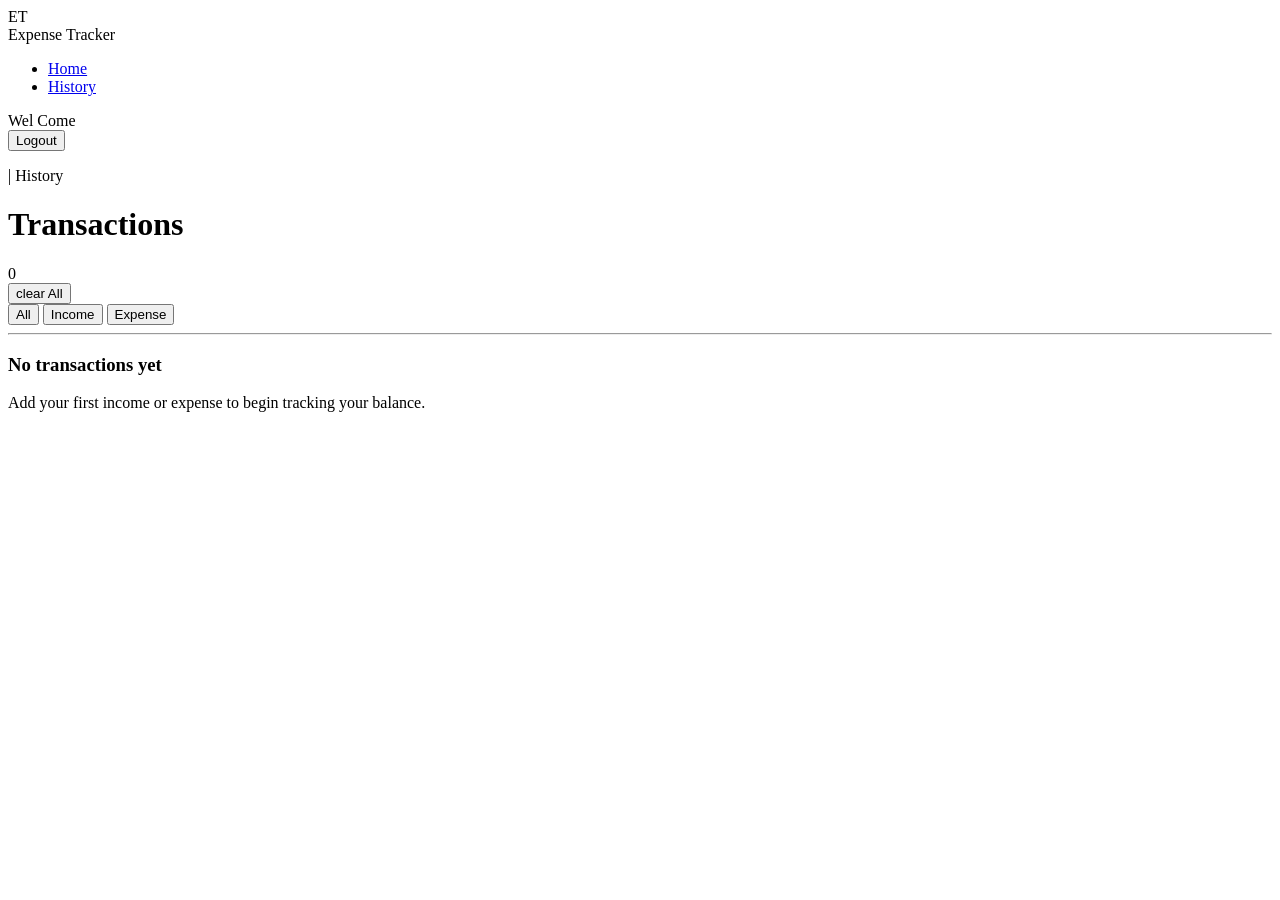
==== history.html @ 93eeb166 "My first project" ====
<!DOCTYPE html>
<html lang="en">

<head>
    <meta charset="UTF-8">
    <meta name="viewport" content="width=device-width, initial-scale=1.0">
    <title>Expense_Tracker-History</title>
    <link rel="stylesheet" href="../css/style.css">
    <link rel="stylesheet" href="../css/history.css">
</head>

<body>
    <nav>
        <div class="logo">
            <div class="logo-box">ET</div>
            <div class="logo-hed">Expense Tracker</div>
        </div>
        <ul>
            <li><a href="home.html">Home</a></li>
            <li><a href="history.html">History</a></li>
        </ul>
        <div class="user-profile">Wel Come <span id="nav-username"></span></div>
        <button class="logout-btn" onclick="logout()">Logout</button>
    </nav>

    <div class="history-box">
        <div class="history-box-heading">
            <p class="history">| History</p>
            <h1 id="history-title">Transactions</h1>
        </div>
        <div class="count-item" id="transactionCount">0 </div>

        <button class="btn" id="clear-btn" onclick="clearAll()">clear All</button>
    </div>


    <div class="history-box" id="history-box-id">
        <div class="filter-btn">
            <button id="btn-all" class="filter-active" onclick="filterTransactions('all')">All</button>
            <button id="btn-income" onclick="filterTransactions('income')">Income</button>
            <button id="btn-expense" onclick="filterTransactions('expense')">Expense</button>
        </div>
        <hr>
        <ul class="transaction-list" id="transactionList" aria-live="polite"></ul>
    </div>
    <div class="history-box" id="emptyState">
        <div class="empty-icon" aria-hidden="true">
            <h3>No transactions yet</h3>
            <p>Add your first income or expense to begin tracking your balance.</p>
        </div>
    </div>

    <script src="../Js/history.js"></script>
</body>

</html>
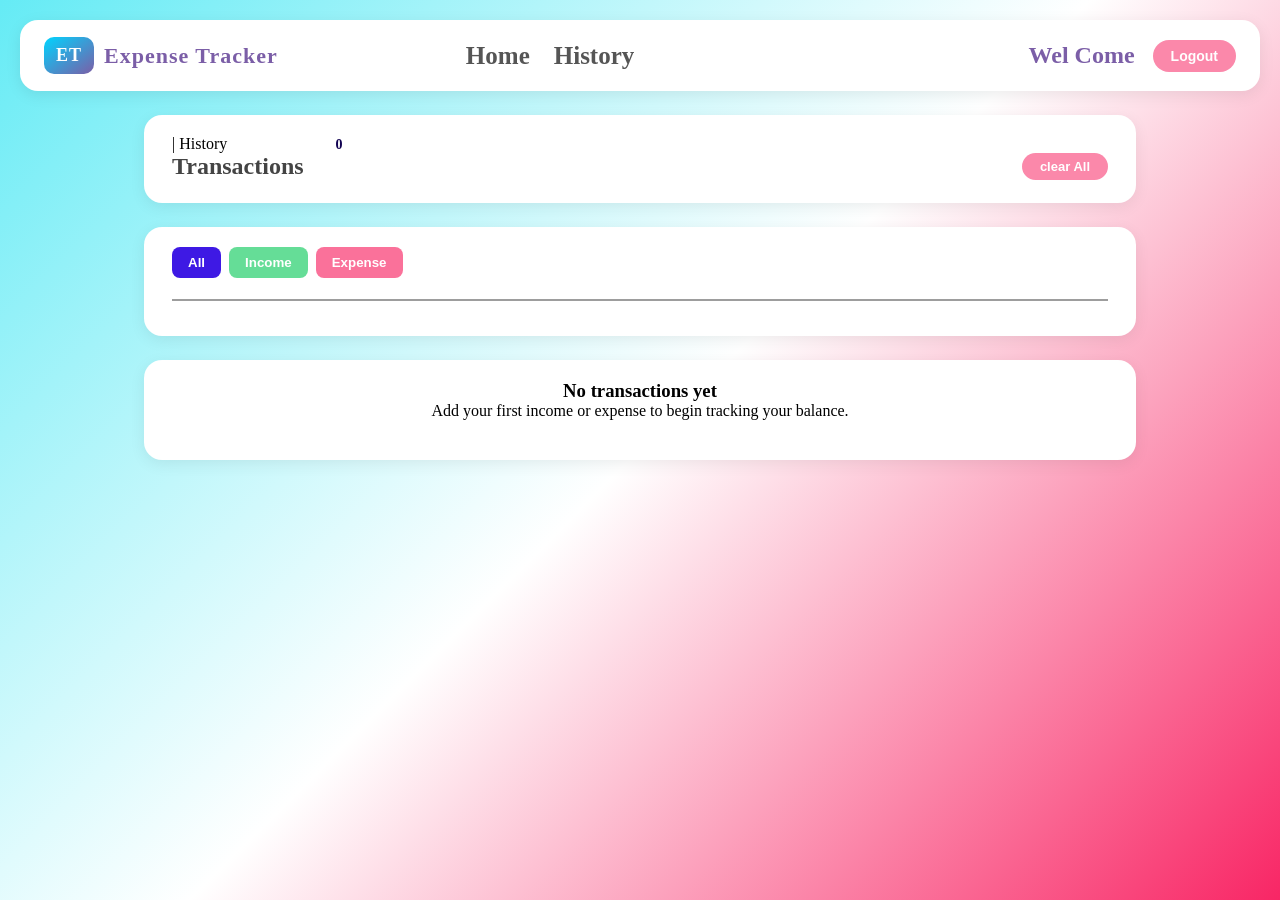
==== commit 09d486d1: "Update history.html" ====
--- a/history.html
+++ b/history.html
@@ -5,8 +5,8 @@
     <meta charset="UTF-8">
     <meta name="viewport" content="width=device-width, initial-scale=1.0">
     <title>Expense_Tracker-History</title>
-    <link rel="stylesheet" href="../css/style.css">
-    <link rel="stylesheet" href="../css/history.css">
+    <link rel="stylesheet" href="style.css">
+    <link rel="stylesheet" href="history.css">
 </head>
 
 <body>
@@ -50,7 +50,7 @@
         </div>
     </div>
 
-    <script src="../Js/history.js"></script>
+    <script src="history.js"></script>
 </body>
 
-</html>+</html>
--- a/style.css
+++ b/style.css
@@ -0,0 +1,106 @@
+* {
+    margin: 0;
+    padding: 0;
+    box-sizing: border-box;
+}
+
+body {
+    font-family: Baskerville Old Face;
+    background: linear-gradient(135deg, #65ebf5 0%, #ffffff 50%, #f82665 );
+    padding: 20px;
+    background-repeat: no-repeat;
+    background-attachment: fixed;
+}
+
+
+nav {
+    background: white;
+    border-radius: 18px;
+    padding: 14px 24px;
+    display: flex;
+    align-items: center;
+    justify-content: space-between;
+    margin-bottom: 24px;
+    box-shadow: 0 4px 16px rgba(0, 0, 0, 0.08);
+    /* position: sticky;
+    top: 0;
+    z-index: 1000; */
+}
+
+.logo{
+    display: flex;
+    align-items: center;
+    gap: 10px;
+}
+
+.logo-hed {
+    font-size: 22px;
+    font-weight: 700;
+    color: #7b5ea7;
+    letter-spacing: 1px;
+}
+
+.logo-box {
+   background: linear-gradient(to right bottom, #00d4ff, #7b5ea7);
+    border: none;
+    border-radius: 10px;
+    padding: 8px 12px;
+    font-size: 18px;
+    font-weight: 900;
+    color: white;
+    letter-spacing: 1px;
+    font-family: "Cooper Black";
+}
+
+nav ul {
+    list-style: none;
+    display: flex;
+    gap: 24px;
+    margin: 0 auto;
+}
+
+nav ul li a {
+    text-decoration: none;
+    color: #555;
+    font-size: 25px;
+    font-weight: 800;
+    transition: color 0.2s;
+}
+
+nav ul li a:hover {
+    color: red;
+    border-bottom: 2px solid red;
+}
+
+.user-profile {
+    border: none;
+    border-radius: 20px;
+    padding: 8px 18px;
+    font-family: "Amasis MT Pro Black";
+    font-size: 24px;
+    font-weight: 600;
+    color: #7b5ea7;
+    cursor: pointer;
+    margin-left: auto;
+}
+
+.user-profile:hover {
+    opacity: 0.85;
+    color: #7041b8;
+}
+
+.logout-btn {
+    background: #f81358;
+    border: none;
+    border-radius: 20px;
+    padding: 8px 18px;
+    font-size: 14px;
+    font-weight: 600;
+    color: white;
+    cursor: pointer;
+    opacity: 0.5;
+}
+
+.logout-btn:hover {
+    opacity: 1;
+}
--- a/history.css
+++ b/history.css
@@ -0,0 +1,141 @@
+.history-box {
+    background: white;
+    border-radius: 18px;
+    padding: 20px 28px 5px;
+    box-shadow: 0 4px 16px rgba(0, 0, 0, 0.07);
+    display: flex;
+    margin: 0 auto 24px auto;
+    gap: 20px;
+    margin-bottom: 24px;
+    flex-wrap: wrap;
+    width:80%;
+}
+
+#history-box-id{
+    flex-direction: column;
+}
+
+.history-box-heading {
+    flex-wrap: wrap;
+}
+
+
+.count-item {
+    color: rgb(18, 3, 82);
+    border-radius: 50%;
+    padding: 2px 12px;
+    font-size: 14px;
+    font-weight: 700;
+    height: fit-content;
+}
+
+hr{
+    margin-bottom:10px;
+    border:1px solid rgba(2, 2, 2, 0.384);
+}
+
+/* filter button */
+.filter-btn {
+    display: flex;
+    gap: 8px;
+    margin-bottom: 1px;
+    width:100%;
+}
+
+.filter-btn button {
+    padding: 8px 16px;
+    border: none;
+    border-radius: 8px;
+    cursor: pointer;
+    font-weight: 600;
+    background: #e0e0e0;
+    color: #333;
+}
+
+#btn-all {
+    background: #3e19e4;
+    color: white;
+}
+
+#btn-income {
+    background: #00c853;
+    color: white;
+}
+
+#btn-expense {
+    background: #f81358;
+    color: white;
+}
+
+.filter-active {
+    opacity: 1 !important;
+}
+
+.filter-btn button {
+  opacity: 0.6;
+}
+.filter-btn button.filter-active {
+  opacity: 1;
+}
+
+.transaction-item {
+    display: flex;
+    justify-content: space-between;
+    align-items: center;
+    padding: 12px;
+    margin-bottom: 8px;
+    border-radius: 8px;
+    list-style: none;
+}
+
+.transaction-item.income {
+    border-left: 4px solid #00c853;
+}
+
+.transaction-item.expense {
+    border-left: 4px solid #f81358;
+}
+
+.t-delete {
+    border: none;
+    background: transparent;
+    cursor: pointer;
+    color: #f81358;
+    font-size: 16px;
+}
+
+.btn {
+    margin-left: auto;
+    background: #f81358;
+    border: none;
+    border-radius: 20px;
+    padding: 6px 18px;
+    font-size: 13px;
+    font-weight: 600;
+    color: white;
+    cursor: pointer;
+    align-self: center;
+    opacity: 0.5;
+}
+
+.btn:hover{
+    opacity: 1;
+}
+
+.history-box h1 {
+    font-size: 24px;
+    font-weight: 600;
+    color: #444;
+    margin-bottom: 18px;
+}
+
+#history-title {
+  width: 100%;
+}
+
+#emptyState {
+    justify-content: center;
+    align-items: center;
+    text-align: center;
+    min-height: 100px;
+}
